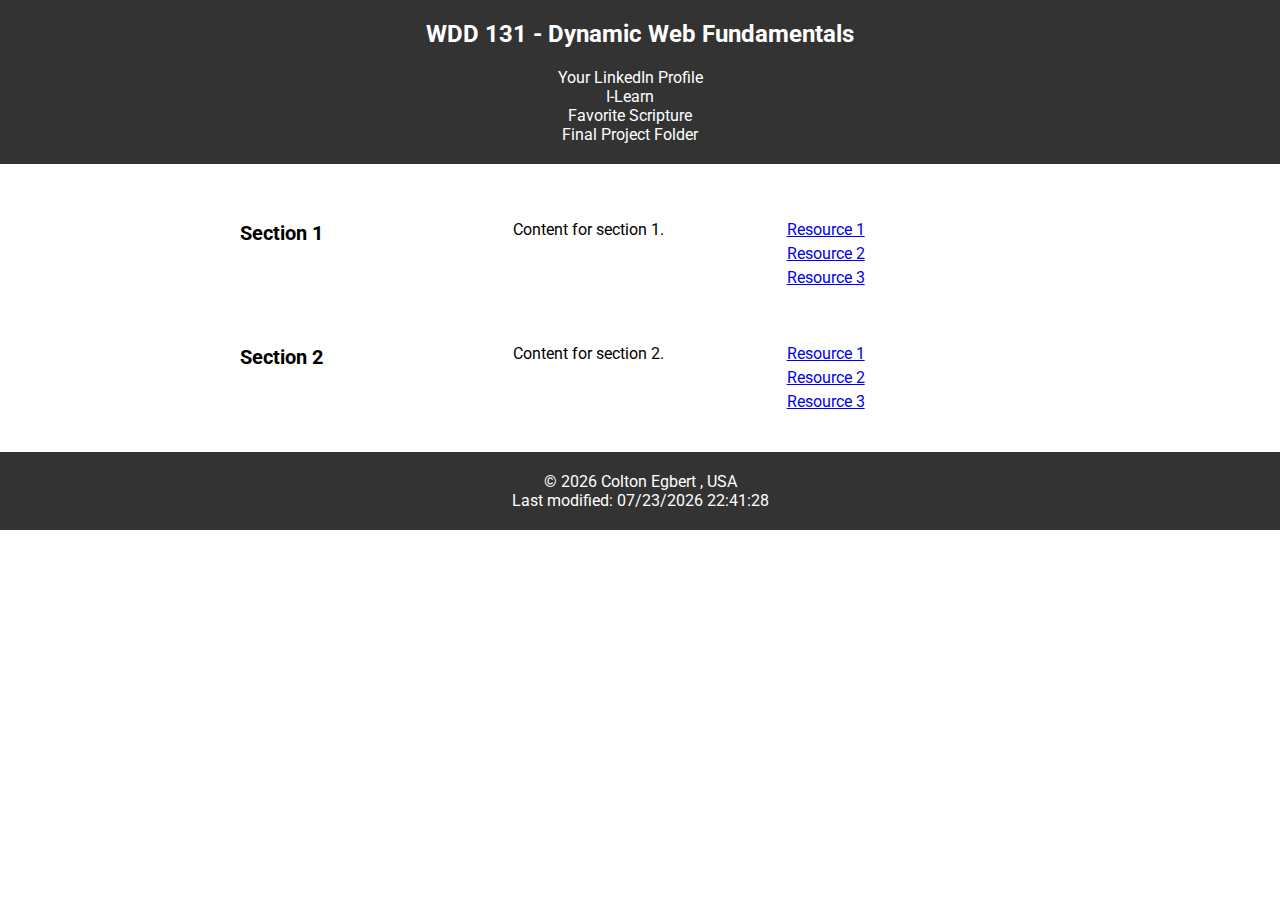
==== index.html @ cede2cd9 "Yeo" ====
<!DOCTYPE html>
<html lang="en">
<head>
    <meta charset="UTF-8">
    <meta name="viewport" content="width=device-width, initial-scale=1.0">
    <title>WDD 131 - Dynamic Web Fundamentals - Your Name</title>
    <meta name="description" content="WDD 131 - Dynamic Web Fundamentals. Colton Egbert. My Page">
    <meta name="author" content="Colton Egbert">
    <link rel="stylesheet" type="text/css" href="styles/base.css">
</head>
<body>
    <header>
        <h1>WDD 131 - Dynamic Web Fundamentals</h1>
        <nav>
            <ul>
                <li><a href="https://www.linkedin.com/">Your LinkedIn Profile</a></li>
                <li><a href="https://byui.instructure.com/">I-Learn</a></li>
                <li><a href="https://www.churchofjesuschrist.org/study/scriptures/bofm/ether/12?lang=eng">Favorite Scripture</a></li>
                <li><a href="#">Final Project Folder</a></li> 
            </ul>
        </nav>
    </header>

    <main>
        <section class="card">
            <h2>Section 1</h2>
            <p>Content for section 1.</p>
            <ul>
                <li><a href="#">Resource 1</a></li>
                <li><a href="#">Resource 2</a></li>
                <li><a href="#">Resource 3</a></li>
            </ul>
        </section>
        <section class="card">
            <h2>Section 2</h2>
            <p>Content for section 2.</p>
            <ul>
                <li><a href="#">Resource 1</a></li>
                <li><a href="#">Resource 2</a></li>
                <li><a href="#">Resource 3</a></li>
            </ul>
        </section>
    </main>

    <footer>
        <p>&copy; <span id="currentyear"></span> Colton Egbert , USA</p>
        <p id="lastModified"></p>
    </footer>

    <script>
        // Dynamically set current year
        document.getElementById("currentyear").innerText = new Date().getFullYear();

        // Dynamically set last modified date
        document.getElementById("lastModified").innerText = "Last modified: " + document.lastModified;
    </script>
</body>
</html>
---- styles/base.css ----
/* Import Google Fonts */
@import url('https://fonts.googleapis.com/css2?family=Roboto:wght@400;700&display=swap');

/* Apply font-family to the entire document */
body {
    font-family: 'Roboto', sans-serif;
    margin: 0;
    padding: 0;
}

/* Header styles */
header {
    background-color: #333;
    color: #fff;
    padding: 20px;
    text-align: center;
}

header h1 {
    margin: 0;
    font-size: 24px;
}

/* Navigation styles */
nav {
    display: flex;
    justify-content: center;
    margin-top: 20px;
}

nav ul {
    list-style-type: none;
    margin: 0;
    padding: 0;
}

nav ul li {
    margin-right: 20px;
}

nav ul li a {
    text-decoration: none;
    color: #fff;
    transition: color 0.3s;
}

nav ul li a:hover {
    color: #ffa500; /* Change to your desired hover color */
}

/* Main styles */
main {
    max-width: 800px; /* Adjust as needed */
    margin: 0 auto;
    padding: 20px;
}

/* Footer styles */
footer {
    background-color: #333;
    color: #fff;
    padding: 20px;
    text-align: center;
}

footer p {
    margin: 0;
}

/* Card layout using CSS Grid */
main .card {
    display: grid;
    grid-template-columns: repeat(auto-fit, minmax(250px, 1fr));
    grid-gap: 20px;
    margin-top: 20px;
}

/* Card content styles */
main .card h2 {
    font-size: 20px;
}

main .card p {
    font-size: 16px;
}

main .card ul {
    list-style-type: none;
    padding: 0;
}

main .card ul li {
    margin-bottom: 5px;
}
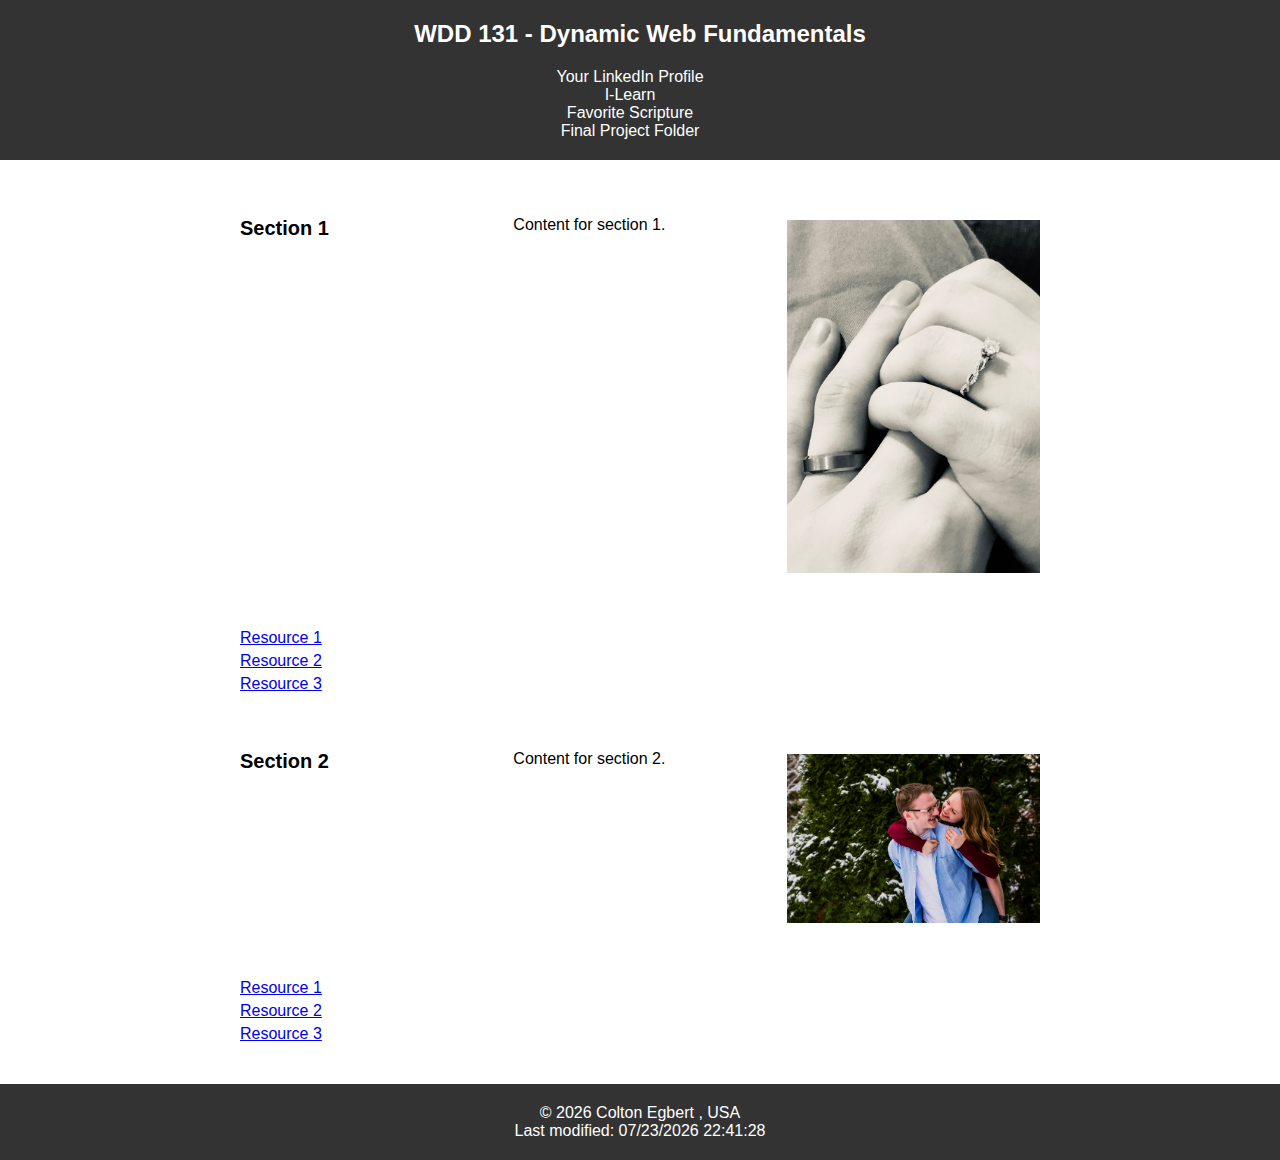
==== commit 1c92c41f: "Big Push" ====
--- a/index.html
+++ b/index.html
@@ -3,10 +3,15 @@
 <head>
     <meta charset="UTF-8">
     <meta name="viewport" content="width=device-width, initial-scale=1.0">
-    <title>WDD 131 - Dynamic Web Fundamentals - Your Name</title>
+    <title>WDD 131 - Dynamic Web Fundamentals - Colton Egbert</title>
     <meta name="description" content="WDD 131 - Dynamic Web Fundamentals. Colton Egbert. My Page">
     <meta name="author" content="Colton Egbert">
     <link rel="stylesheet" type="text/css" href="styles/base.css">
+    <!-- Add Content Security Policy directive for allowing fonts from Google Fonts API -->
+    <meta http-equiv="Content-Security-Policy" content="font-src 'self' fonts.gstatic.com">
+    <!-- Add preconnect links for Google Fonts -->
+    <link rel="preconnect" href="https://fonts.gstatic.com" crossorigin>
+    <link rel="preconnect" href="https://fonts.googleapis.com" crossorigin>
 </head>
 <body>
     <header>
@@ -25,6 +30,8 @@
         <section class="card">
             <h2>Section 1</h2>
             <p>Content for section 1.</p>
+            <img src="images/ring.jpg" alt="Ring">
+            <!-- Add the image for section 1 here -->
             <ul>
                 <li><a href="#">Resource 1</a></li>
                 <li><a href="#">Resource 2</a></li>
@@ -34,6 +41,8 @@
         <section class="card">
             <h2>Section 2</h2>
             <p>Content for section 2.</p>
+            <img src="images/engagement.jpg" alt="Engagement">
+            <!-- Add the image for section 2 here -->
             <ul>
                 <li><a href="#">Resource 1</a></li>
                 <li><a href="#">Resource 2</a></li>
@@ -41,18 +50,13 @@
             </ul>
         </section>
     </main>
+    
 
     <footer>
         <p>&copy; <span id="currentyear"></span> Colton Egbert , USA</p>
         <p id="lastModified"></p>
     </footer>
 
-    <script>
-        // Dynamically set current year
-        document.getElementById("currentyear").innerText = new Date().getFullYear();
-
-        // Dynamically set last modified date
-        document.getElementById("lastModified").innerText = "Last modified: " + document.lastModified;
-    </script>
+    <script src="scripts/getDates.js"></script>
 </body>
 </html>
--- a/styles/base.css
+++ b/styles/base.css
@@ -45,12 +45,12 @@
 }
 
 nav ul li a:hover {
-    color: #ffa500; /* Change to your desired hover color */
+    color: #d81111; 
 }
 
 /* Main styles */
 main {
-    max-width: 800px; /* Adjust as needed */
+    max-width: 800px; 
     margin: 0 auto;
     padding: 20px;
 }
@@ -93,3 +93,20 @@
     margin-bottom: 5px;
 }
 
+/* styles/base.css */
+
+/* Add spacing around images */
+main .card img {
+    display: block;
+    margin: 20px auto; /* Adjust the margin as needed */
+    max-width: 100%; /* Ensure images don't exceed their container width */
+    height: auto; /* Maintain aspect ratio */
+}
+
+/* Card layout using CSS Grid */
+main .card {
+    display: grid;
+    grid-template-columns: repeat(auto-fit, minmax(250px, 1fr));
+    grid-gap: 20px;
+    margin-top: 20px;
+}
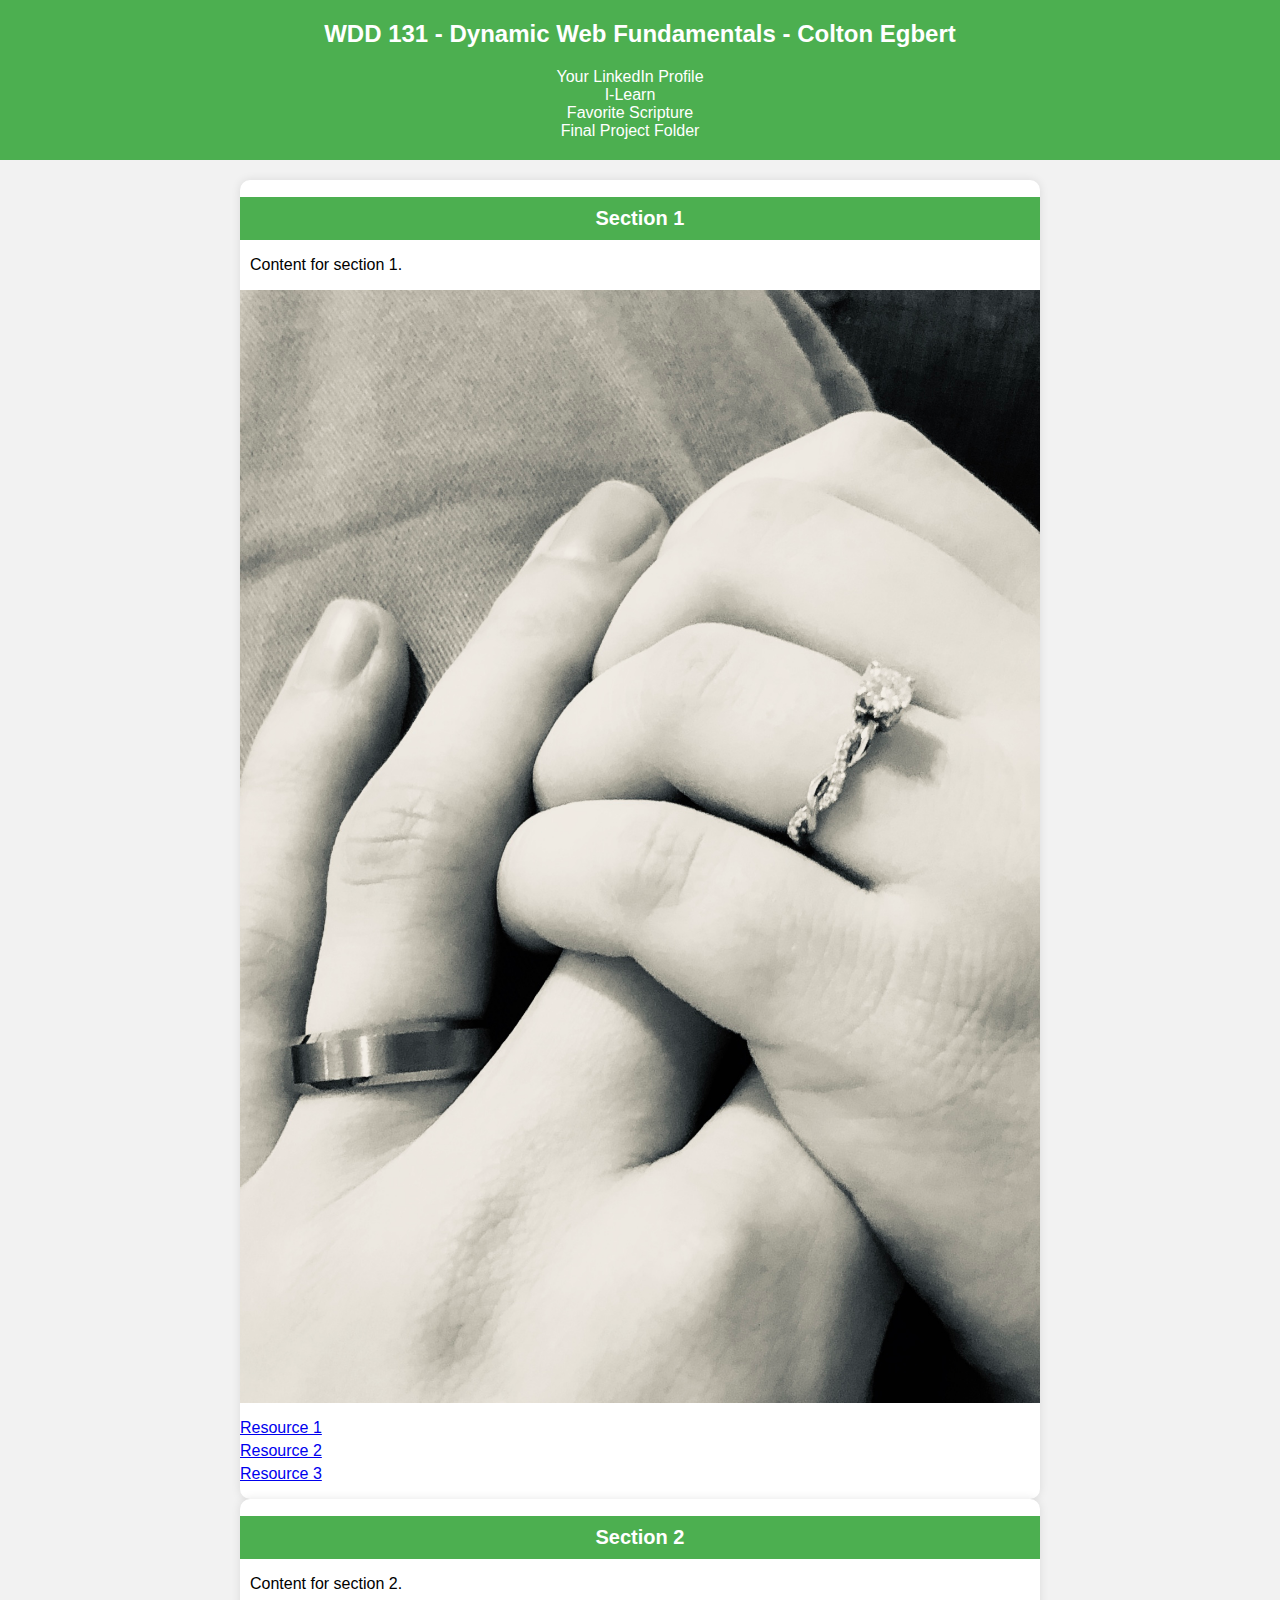
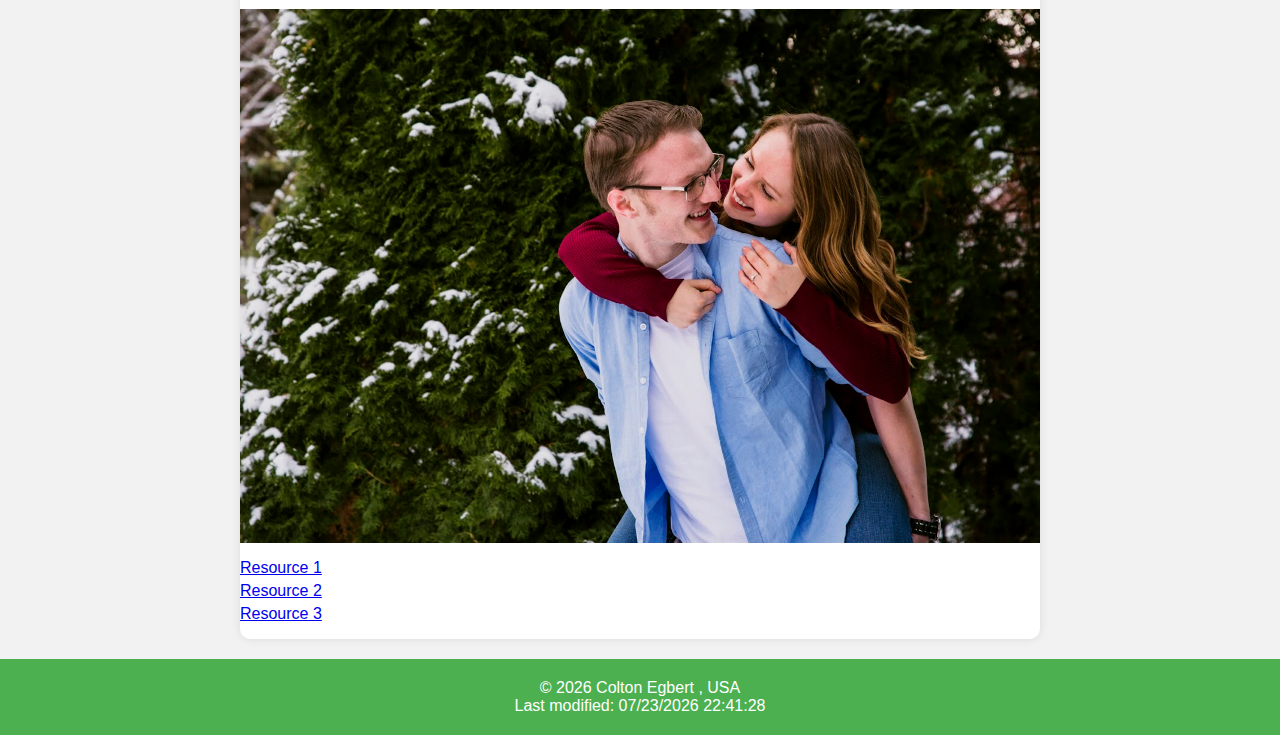
==== commit d0990c6a: "CSS" ====
--- a/index.html
+++ b/index.html
@@ -5,7 +5,7 @@
     <meta name="viewport" content="width=device-width, initial-scale=1.0">
     <title>WDD 131 - Dynamic Web Fundamentals - Colton Egbert</title>
     <meta name="description" content="WDD 131 - Dynamic Web Fundamentals. Colton Egbert. My Page">
-    <meta name="author" content="Colton Egbert">
+    <meta name="Colton Egbert" content="Colton Egbert">
     <link rel="stylesheet" type="text/css" href="styles/base.css">
     <!-- Add Content Security Policy directive for allowing fonts from Google Fonts API -->
     <meta http-equiv="Content-Security-Policy" content="font-src 'self' fonts.gstatic.com">
@@ -15,7 +15,7 @@
 </head>
 <body>
     <header>
-        <h1>WDD 131 - Dynamic Web Fundamentals</h1>
+        <h1>WDD 131 - Dynamic Web Fundamentals - Colton Egbert</h1>
         <nav>
             <ul>
                 <li><a href="https://www.linkedin.com/">Your LinkedIn Profile</a></li>
--- a/styles/base.css
+++ b/styles/base.css
@@ -6,11 +6,12 @@
     font-family: 'Roboto', sans-serif;
     margin: 0;
     padding: 0;
+    background-color: #f2f2f2; /* Light grey background */
 }
 
 /* Header styles */
 header {
-    background-color: #333;
+    background-color: #4CAF50; /* Green background */
     color: #fff;
     padding: 20px;
     text-align: center;
@@ -45,19 +46,19 @@
 }
 
 nav ul li a:hover {
-    color: #d81111; 
+    color: #d81111; /* Red on hover */
 }
 
 /* Main styles */
 main {
-    max-width: 800px; 
+    max-width: 800px;
     margin: 0 auto;
     padding: 20px;
 }
 
 /* Footer styles */
 footer {
-    background-color: #333;
+    background-color: #4CAF50; /* Green background */
     color: #fff;
     padding: 20px;
     text-align: center;
@@ -69,19 +70,25 @@
 
 /* Card layout using CSS Grid */
 main .card {
-    display: grid;
-    grid-template-columns: repeat(auto-fit, minmax(250px, 1fr));
-    grid-gap: 20px;
-    margin-top: 20px;
+    background-color: #fff; /* White background */
+    border-radius: 10px; /* Rounded corners */
+    box-shadow: 0px 0px 10px rgba(0, 0, 0, 0.1); /* Shadow effect */
+    overflow: hidden; /* Hide overflow content */
 }
 
 /* Card content styles */
 main .card h2 {
     font-size: 20px;
+    margin-bottom: 10px;
+    padding: 10px;
+    background-color: #4CAF50; /* Green background */
+    color: #fff;
+    text-align: center;
 }
 
 main .card p {
     font-size: 16px;
+    padding: 0 10px;
 }
 
 main .card ul {
@@ -93,20 +100,8 @@
     margin-bottom: 5px;
 }
 
-/* styles/base.css */
-
-/* Add spacing around images */
 main .card img {
     display: block;
-    margin: 20px auto; /* Adjust the margin as needed */
-    max-width: 100%; /* Ensure images don't exceed their container width */
+    width: 100%; /* Set width to 100% */
     height: auto; /* Maintain aspect ratio */
 }
-
-/* Card layout using CSS Grid */
-main .card {
-    display: grid;
-    grid-template-columns: repeat(auto-fit, minmax(250px, 1fr));
-    grid-gap: 20px;
-    margin-top: 20px;
-}
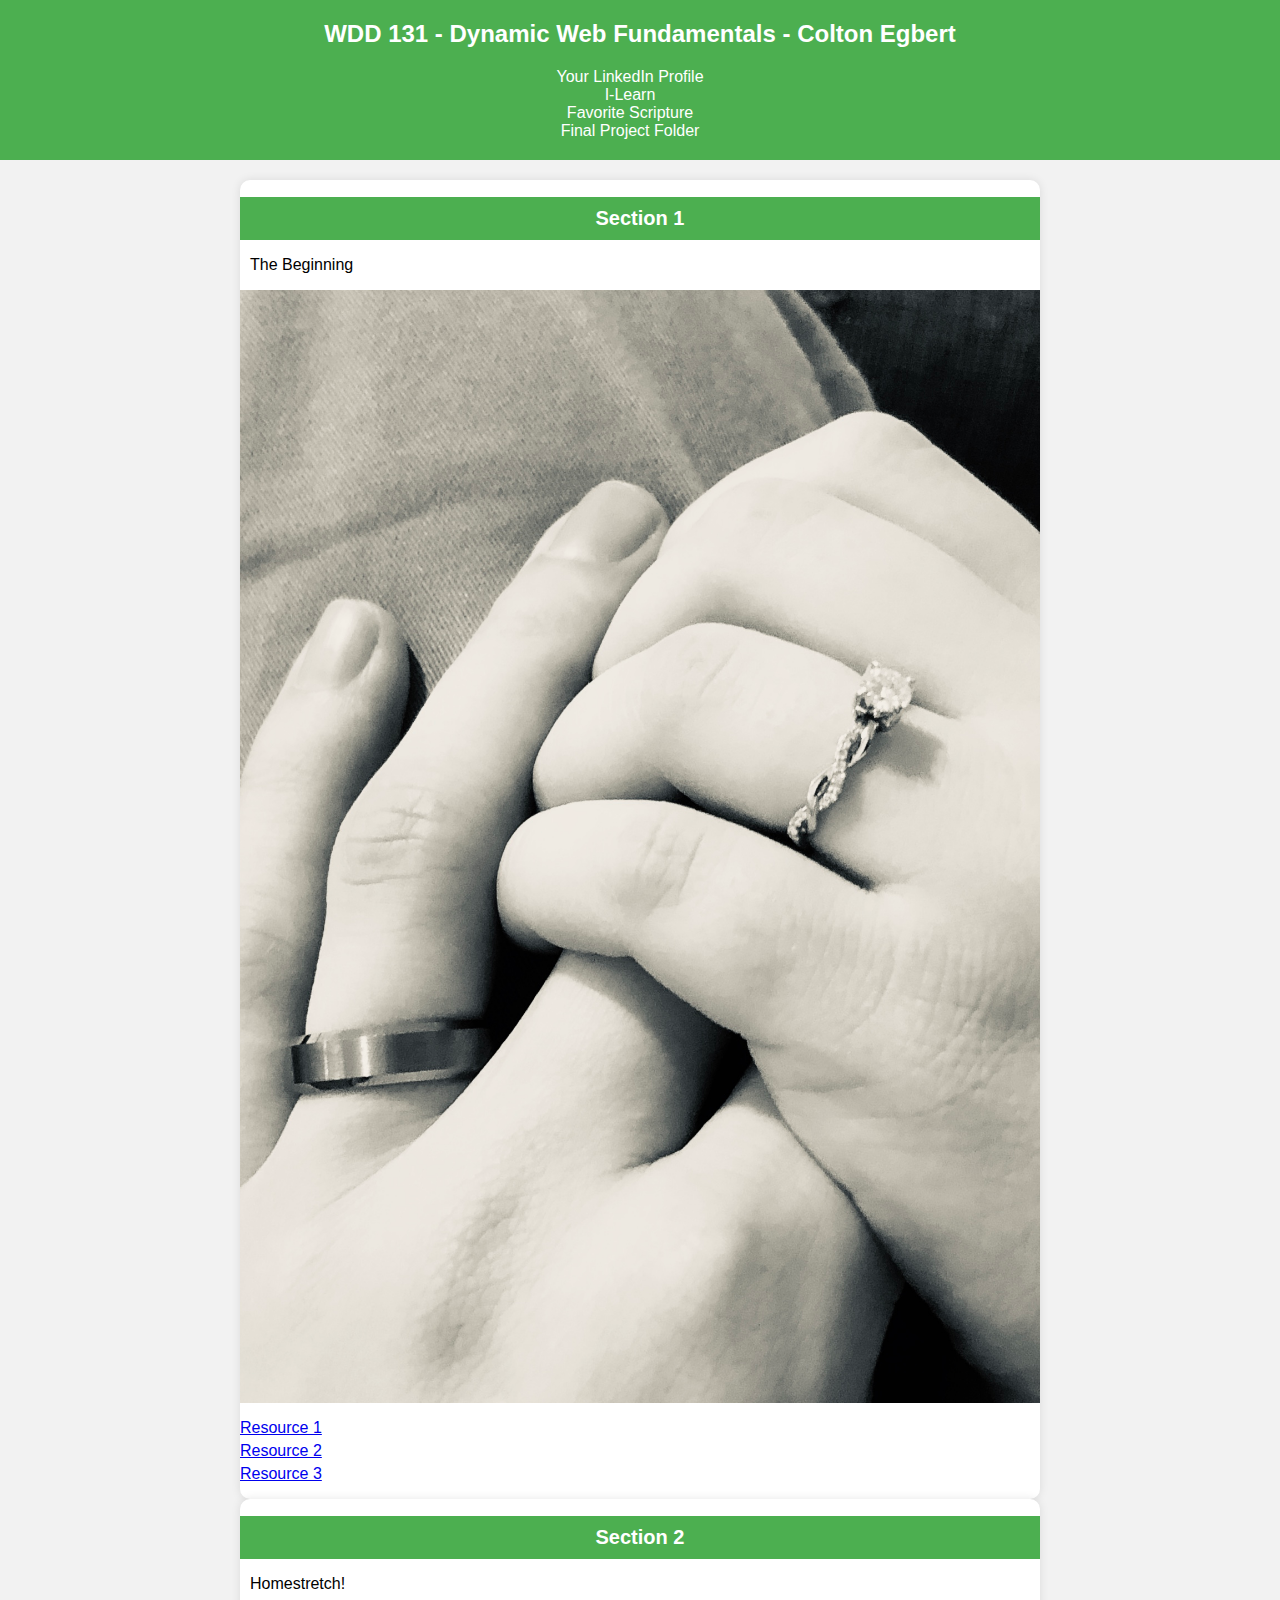
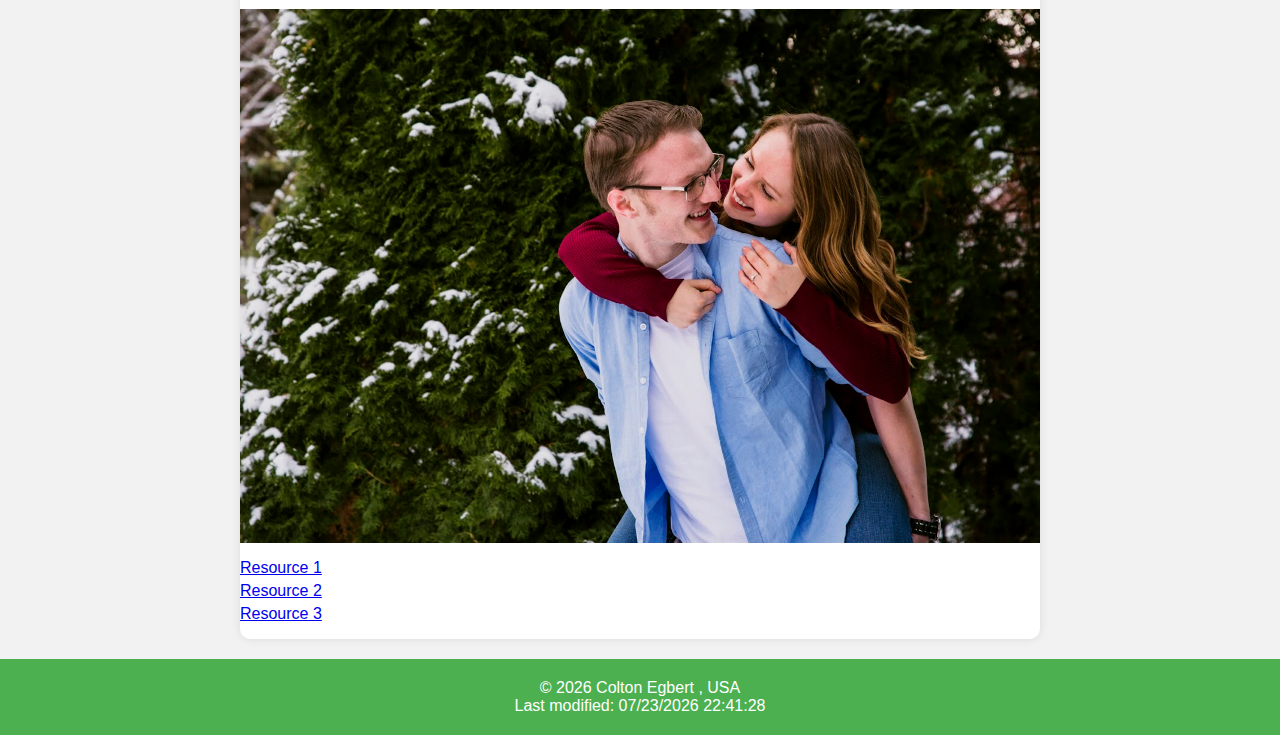
==== commit 1fea0c61: "Temples" ====
--- a/index.html
+++ b/index.html
@@ -29,7 +29,7 @@
     <main>
         <section class="card">
             <h2>Section 1</h2>
-            <p>Content for section 1.</p>
+            <p>The Beginning</p>
             <img src="images/ring.jpg" alt="Ring">
             <!-- Add the image for section 1 here -->
             <ul>
@@ -40,7 +40,7 @@
         </section>
         <section class="card">
             <h2>Section 2</h2>
-            <p>Content for section 2.</p>
+            <p>Homestretch!</p>
             <img src="images/engagement.jpg" alt="Engagement">
             <!-- Add the image for section 2 here -->
             <ul>
